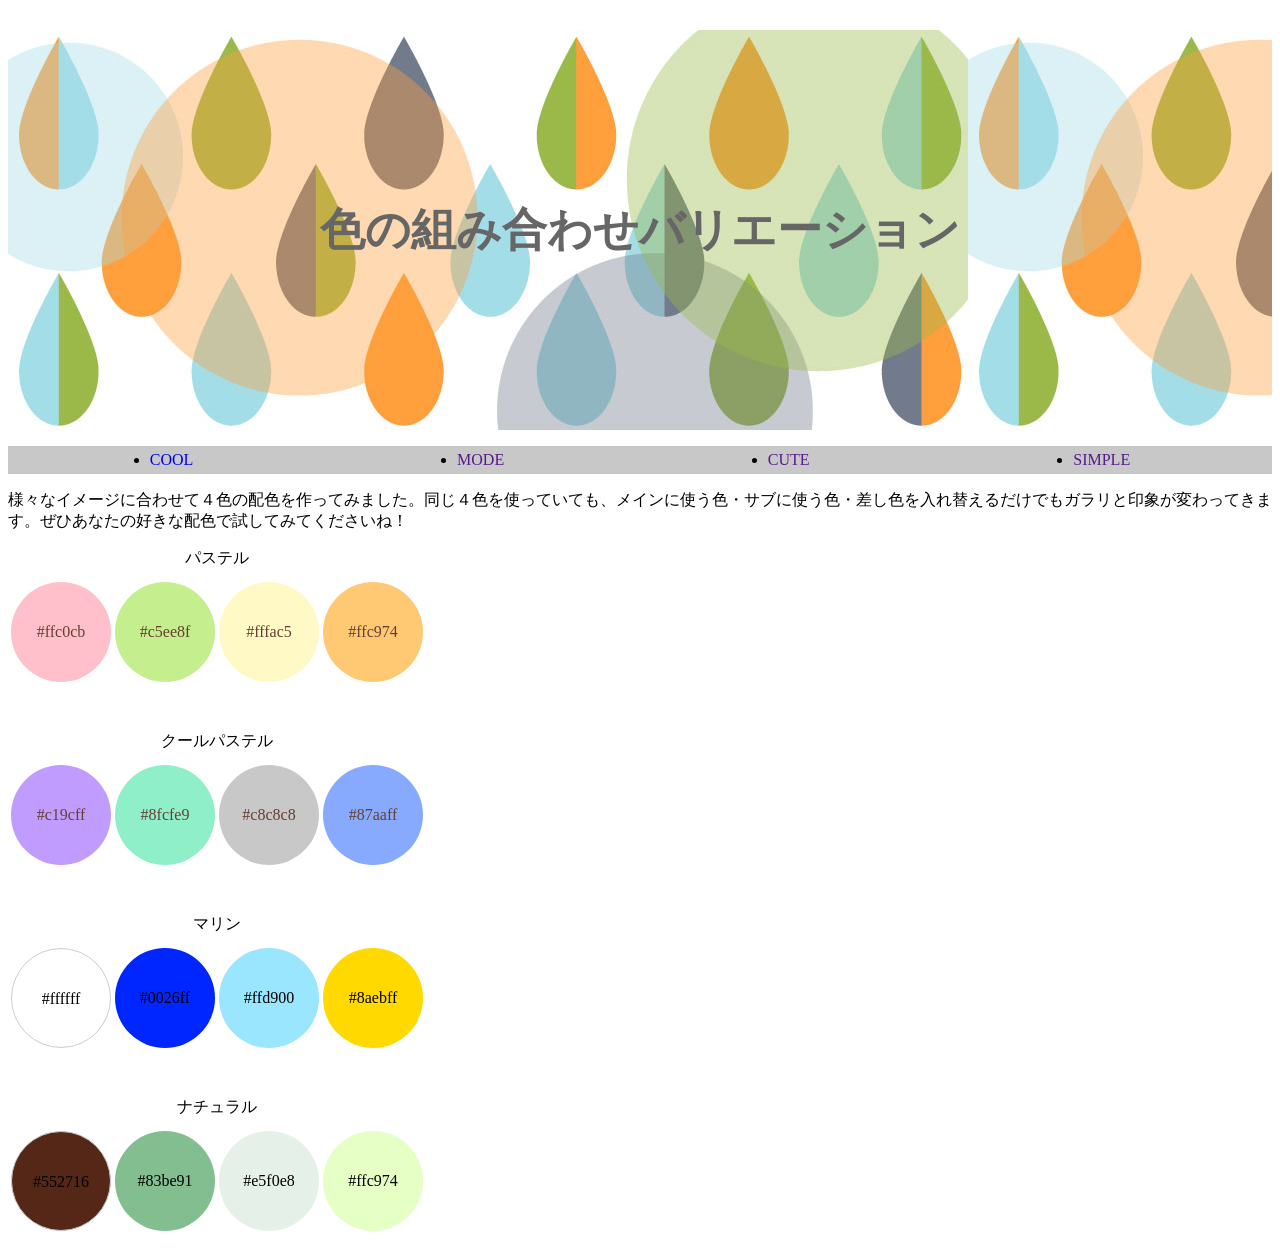
==== HomeWorks/color/index.html @ d6b55b82 "day3" ====
<!DOCTYPE html>
<html>
	<head>
		<meta charset="UTF-8">
		<title>色の組み合わせバリエーション</title>
		<meta name="viewport" content="width=device-width, initial-scale=1" />
		<link rel="stylesheet"  href="http://yui.yahooapis.com/3.18.1/build/cssreset/cssreset-min.css">
		<link rel="stylesheet"  href="css/main.css">
	</head>
	<body>
		<div class="container">
		<header>
			<h1>色の組み合わせバリエーション</h1>
		</header>
	<nav>
	<ul>
		<li><a href="Cool.html">COOL</a></li>
		<li><a href="">MODE</a></li>
		<li><a href="">CUTE</a></li>
		<li><a href="">SIMPLE</a></li>
	</ul>
	</nav>
		<p>様々なイメージに合わせて４色の配色を作ってみました。同じ４色を使っていても、メインに使う色・サブに使う色・差し色を入れ替えるだけでもガラリと印象が変わってきます。ぜひあなたの好きな配色で試してみてくださいね！</p>
		<table>
		<caption>パステル</caption>
		<tr>
		<td><div id="boxP-1" class="cl_pastel">#ffc0cb</div></td>
		<td><div id="boxP-2" class="cl_pastel">#c5ee8f</div></td>
		<td><div id="boxP-3" class="cl_pastel">#fffac5</div></td>
		<td><div id="boxP-4" class="cl_pastel">#ffc974</div></td>		
		</tr>
		</table>

		<br>
		<br>

		<table>
		<caption>クールパステル</caption>
		<tr>
		<td><div id="boxCP-1" class="cl_paCool">#c19cff</div></td>
		<td><div id="boxCP-2" class="cl_paCool">#8fcfe9</div></td>
		<td><div id="boxCP-3" class="cl_paCool">#c8c8c8</div></td>
		<td><div id="boxCP-4" class="cl_paCool">#87aaff</div></td>
		</tr>
		</table>

		<br>
		<br>

		<table>
		<caption>マリン</caption>
		<tr>
		<td><div id="boxM-1" class="cl_marine">#ffffff</div></td>
		<td><div id="boxM-2" class="cl_marine">#0026ff</div></td>
		<td><div id="boxM-3" class="cl_marine">#ffd900</div></td>
		<td><div id="boxM-4" class="cl_marine">#8aebff</div></td>
		</tr>
		</table>

		<br>
		<br>

		<table>
		<caption>ナチュラル</caption>
		<tr>
		<td><div id="boxN-1" class="cl_natural">#552716</div></td>
		<td><div id="boxN-2" class="cl_natural">#83be91</div></td>
		<td><div id="boxN-3" class="cl_natural">#e5f0e8</div></td>
		<td><div id="boxN-4" class="cl_natural">#ffc974</div></td>
		</tr>
		</table>
	</div>
	</body>
</html>
---- HomeWorks/color/css/main.css ----
#container{/Users/sugawaramegumi/Desktop/webLesson/day3/index.html 
	margin:0 auto;
	padding:10px;
}
header{
	background-size:cover;
	background:url(../images/hokuoMain.jpg);
	height:400px;
	}
header h1{
		font-size:3.5vw;
		color:#666;
		line-height:400px;
		padding:0 auto;
		text-align:center;
	}
nav ul{
	display:flex;
	flex-direction:low;
	justify-content:space-around;
	padding:5px 10px;
	background:#c8c8c8;
	}
nav ul li a{
	text-decoration:none;
	}
*{box-sizing:border-box;}
#boxP-1{
		width:100px;
		height:100px;
		background:#ffc0cb;
		border-radius:50%;
		text-align:center;
		line-height:100px;
		margin:10px auto;
		}
#boxP-2{
		width:100px;
		height:100px;
		background:#c5ee8f;
		border-radius:50%;
		text-align:center;
		line-height:100px;
		margin:10px auto;
		}
#boxP-3{
		width:100px;
		height:100px;
		background:#fffac5;
		border-radius:50%;
		text-align:center;
		line-height:100px;
		margin:10px auto;
		}
#boxP-4{
		width:100px;
		height:100px;
		background:#ffc974;
		border-radius:50%;
		text-align:center;
		line-height:100px;
		margin:10px auto;
		}
#boxCP-1{
		width:100px;
		height:100px;
		background:#c19cff;
		border-radius:50%;
		text-align:center;
		line-height:100px;
		margin:10px auto;
		}
#boxCP-2{
		width:100px;
		height:100px;
		background:#8fefc9;
		border-radius:50%;
		text-align:center;
		line-height:100px;
		margin:10px auto;
		}
#boxCP-3{
		width:100px;
		height:100px;
		background:#c8c8c8;
		border-radius:50%;
		text-align:center;
		line-height:100px;
		margin:10px auto;
		}
#boxCP-4{
		width:100px;
		height:100px;
		background:#87aaff;
		border-radius:50%;
		text-align:center;
		line-height:100px;
		margin:10px auto;
		}
#boxM-1{
		width:100px;
		height:100px;
		background:#fff;
		border:1px solid #ccc;
		border-radius:50%;
		text-align:center;
		line-height:100px;
		margin:10px auto;
		}
#boxM-2{
		width:100px;
		height:100px;
		background:#0026ff;
		border-radius:50%;
		text-align:center;
		line-height:100px;
		margin:10px auto;
		}
#boxM-3{
		width:100px;
		height:100px;
		background:#9ae6ff;
		border-radius:50%;
		text-align:center;
		line-height:100px;
		margin:10px auto;
		}
#boxM-4{
		width:100px;
		height:100px;
		background:#ffd900;
		border-radius:50%;
		text-align:center;
		line-height:100px;
		margin:10px auto;
		}
#boxN-1{
		width:100px;
		height:100px;
		background:#552716;
		border:1px solid #ccc;
		border-radius:50%;
		text-align:center;
		line-height:100px;
		margin:10px auto;
		}
#boxN-2{
		width:100px;
		height:100px;
		background:#83be91;
		border-radius:50%;
		text-align:center;
		line-height:100px;
		margin:10px auto;
		}
#boxN-3{
		width:100px;
		height:100px;
		background:#e5f0e8;
		border-radius:50%;
		text-align:center;
		line-height:100px;
		margin:10px auto;
		}
#boxN-4{
		width:100px;
		height:100px;
		background:#e5ffc5;
		border-radius:50%;
		text-align:center;
		line-height:100px;
		margin:10px auto;
		}
.cl_pastel{color:#654032;}
.cl_paCool{color:#654032;}
.cl_marine{color:#000;}
.cl_pastel4{color:#87aaff;}
.cl_fff{color:#fff;}
#p1{
	text-aline:center;
	margin:0 auto;
}
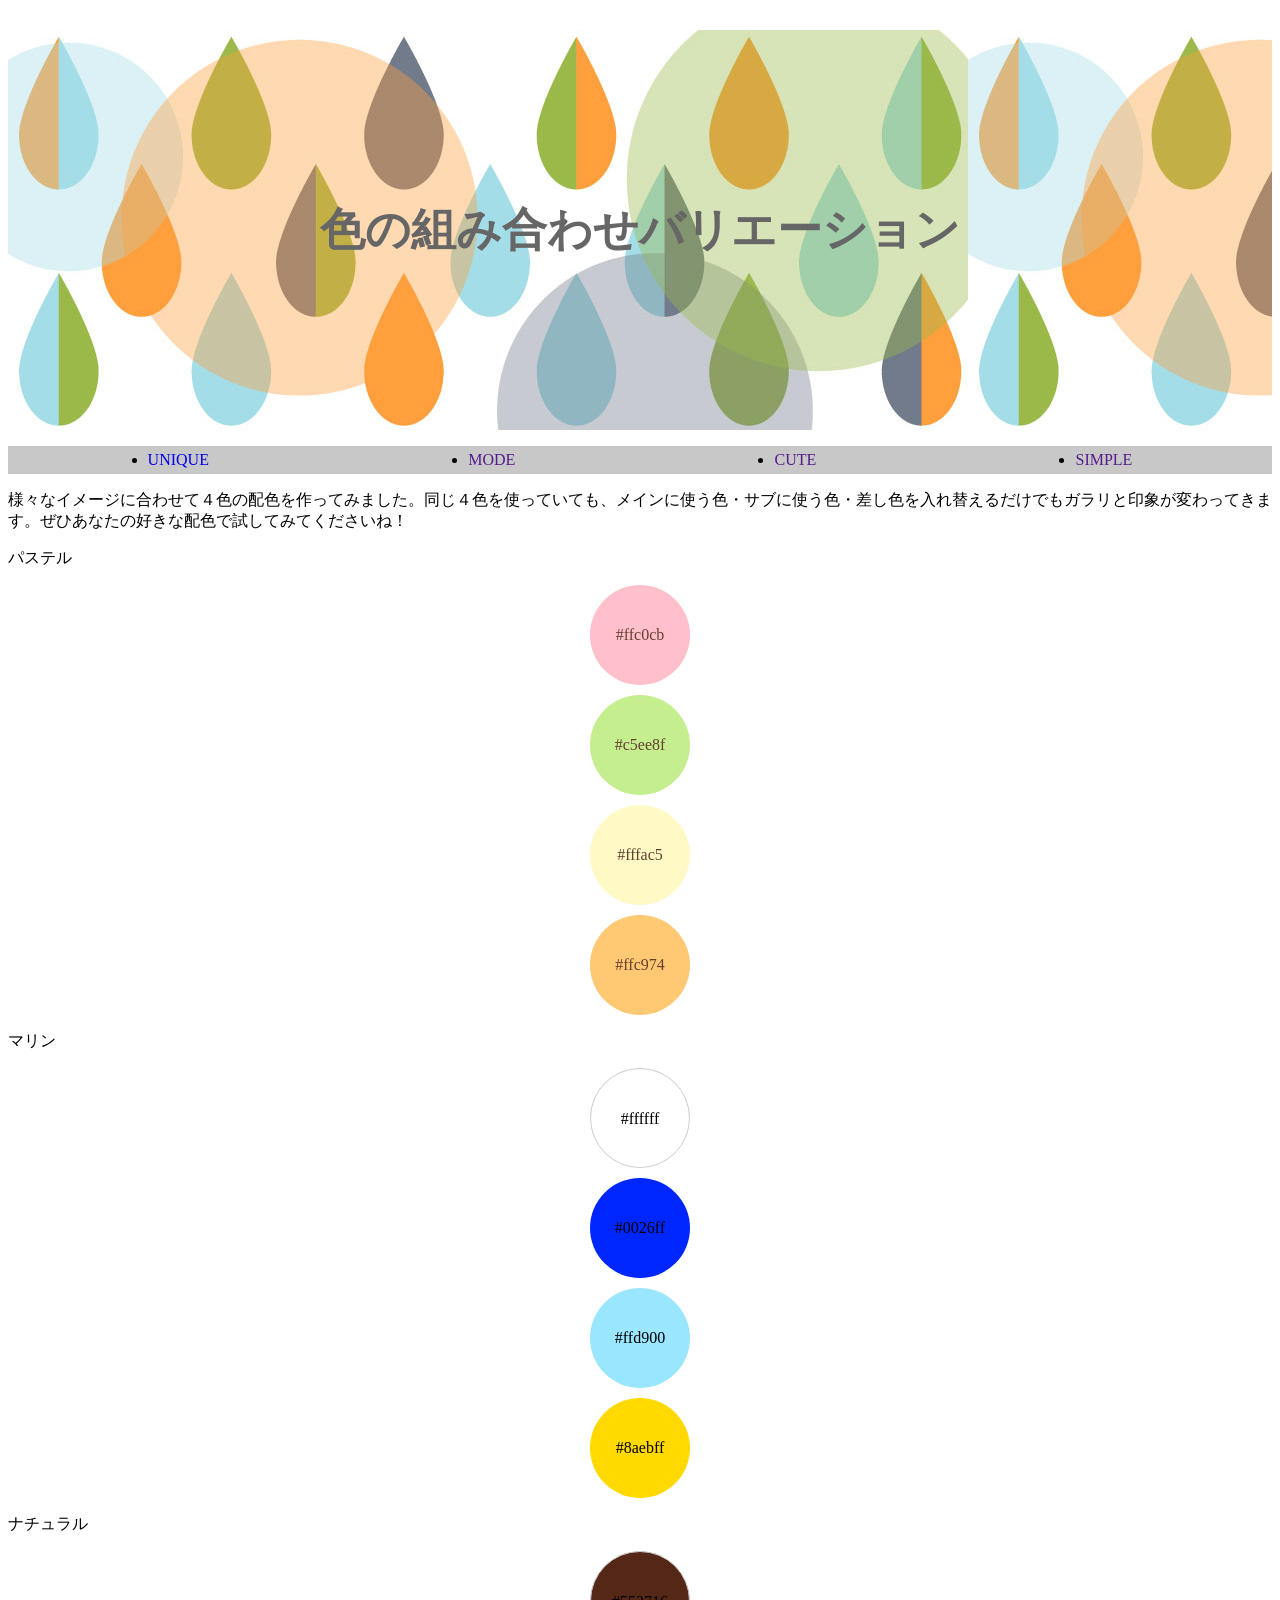
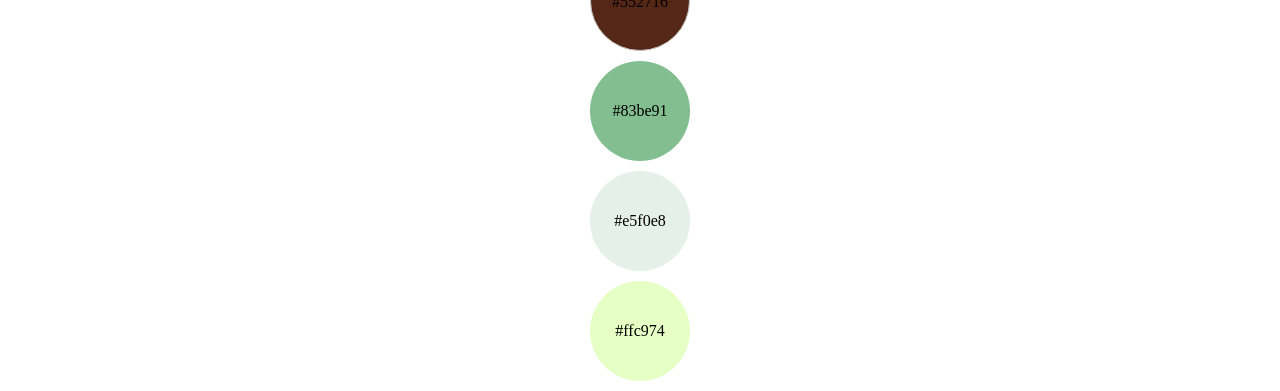
==== commit 9da0ca5d: "2022.05.20" ====
--- a/HomeWorks/color/index.html
+++ b/HomeWorks/color/index.html
@@ -14,61 +14,28 @@
 		</header>
 	<nav>
 	<ul>
-		<li><a href="Cool.html">COOL</a></li>
+		<li><a href="unique.html">UNIQUE</a></li>
 		<li><a href="">MODE</a></li>
 		<li><a href="">CUTE</a></li>
 		<li><a href="">SIMPLE</a></li>
 	</ul>
 	</nav>
 		<p>様々なイメージに合わせて４色の配色を作ってみました。同じ４色を使っていても、メインに使う色・サブに使う色・差し色を入れ替えるだけでもガラリと印象が変わってきます。ぜひあなたの好きな配色で試してみてくださいね！</p>
-		<table>
-		<caption>パステル</caption>
-		<tr>
-		<td><div id="boxP-1" class="cl_pastel">#ffc0cb</div></td>
-		<td><div id="boxP-2" class="cl_pastel">#c5ee8f</div></td>
-		<td><div id="boxP-3" class="cl_pastel">#fffac5</div></td>
-		<td><div id="boxP-4" class="cl_pastel">#ffc974</div></td>		
-		</tr>
-		</table>
-
-		<br>
-		<br>
-
-		<table>
-		<caption>クールパステル</caption>
-		<tr>
-		<td><div id="boxCP-1" class="cl_paCool">#c19cff</div></td>
-		<td><div id="boxCP-2" class="cl_paCool">#8fcfe9</div></td>
-		<td><div id="boxCP-3" class="cl_paCool">#c8c8c8</div></td>
-		<td><div id="boxCP-4" class="cl_paCool">#87aaff</div></td>
-		</tr>
-		</table>
-
-		<br>
-		<br>
-
-		<table>
-		<caption>マリン</caption>
-		<tr>
-		<td><div id="boxM-1" class="cl_marine">#ffffff</div></td>
-		<td><div id="boxM-2" class="cl_marine">#0026ff</div></td>
-		<td><div id="boxM-3" class="cl_marine">#ffd900</div></td>
-		<td><div id="boxM-4" class="cl_marine">#8aebff</div></td>
-		</tr>
-		</table>
-
-		<br>
-		<br>
-
-		<table>
-		<caption>ナチュラル</caption>
-		<tr>
-		<td><div id="boxN-1" class="cl_natural">#552716</div></td>
-		<td><div id="boxN-2" class="cl_natural">#83be91</div></td>
-		<td><div id="boxN-3" class="cl_natural">#e5f0e8</div></td>
-		<td><div id="boxN-4" class="cl_natural">#ffc974</div></td>
-		</tr>
-		</table>
+		<p class="colorName">パステル</p>
+		<div id="boxP-1" class="cl_pastel">#ffc0cb</div>
+		<div id="boxP-2" class="cl_pastel">#c5ee8f</div>
+		<div id="boxP-3" class="cl_pastel">#fffac5</div>
+		<div id="boxP-4" class="cl_pastel">#ffc974</div>
+		<p class="colorName">マリン</p>
+		<div id="boxM-1" class="cl_marine">#ffffff</div>
+		<div id="boxM-2" class="cl_marine">#0026ff</div>
+		<div id="boxM-3" class="cl_marine">#ffd900</div>
+		<div id="boxM-4" class="cl_marine">#8aebff</div>
+		<p class="colorName">ナチュラル</p>
+		<div id="boxN-1" class="cl_natural">#552716</div>
+		<div id="boxN-2" class="cl_natural">#83be91</div>
+		<div id="boxN-3" class="cl_natural">#e5f0e8</div>
+		<div id="boxN-4" class="cl_natural">#ffc974</div>
 	</div>
 	</body>
 </html>
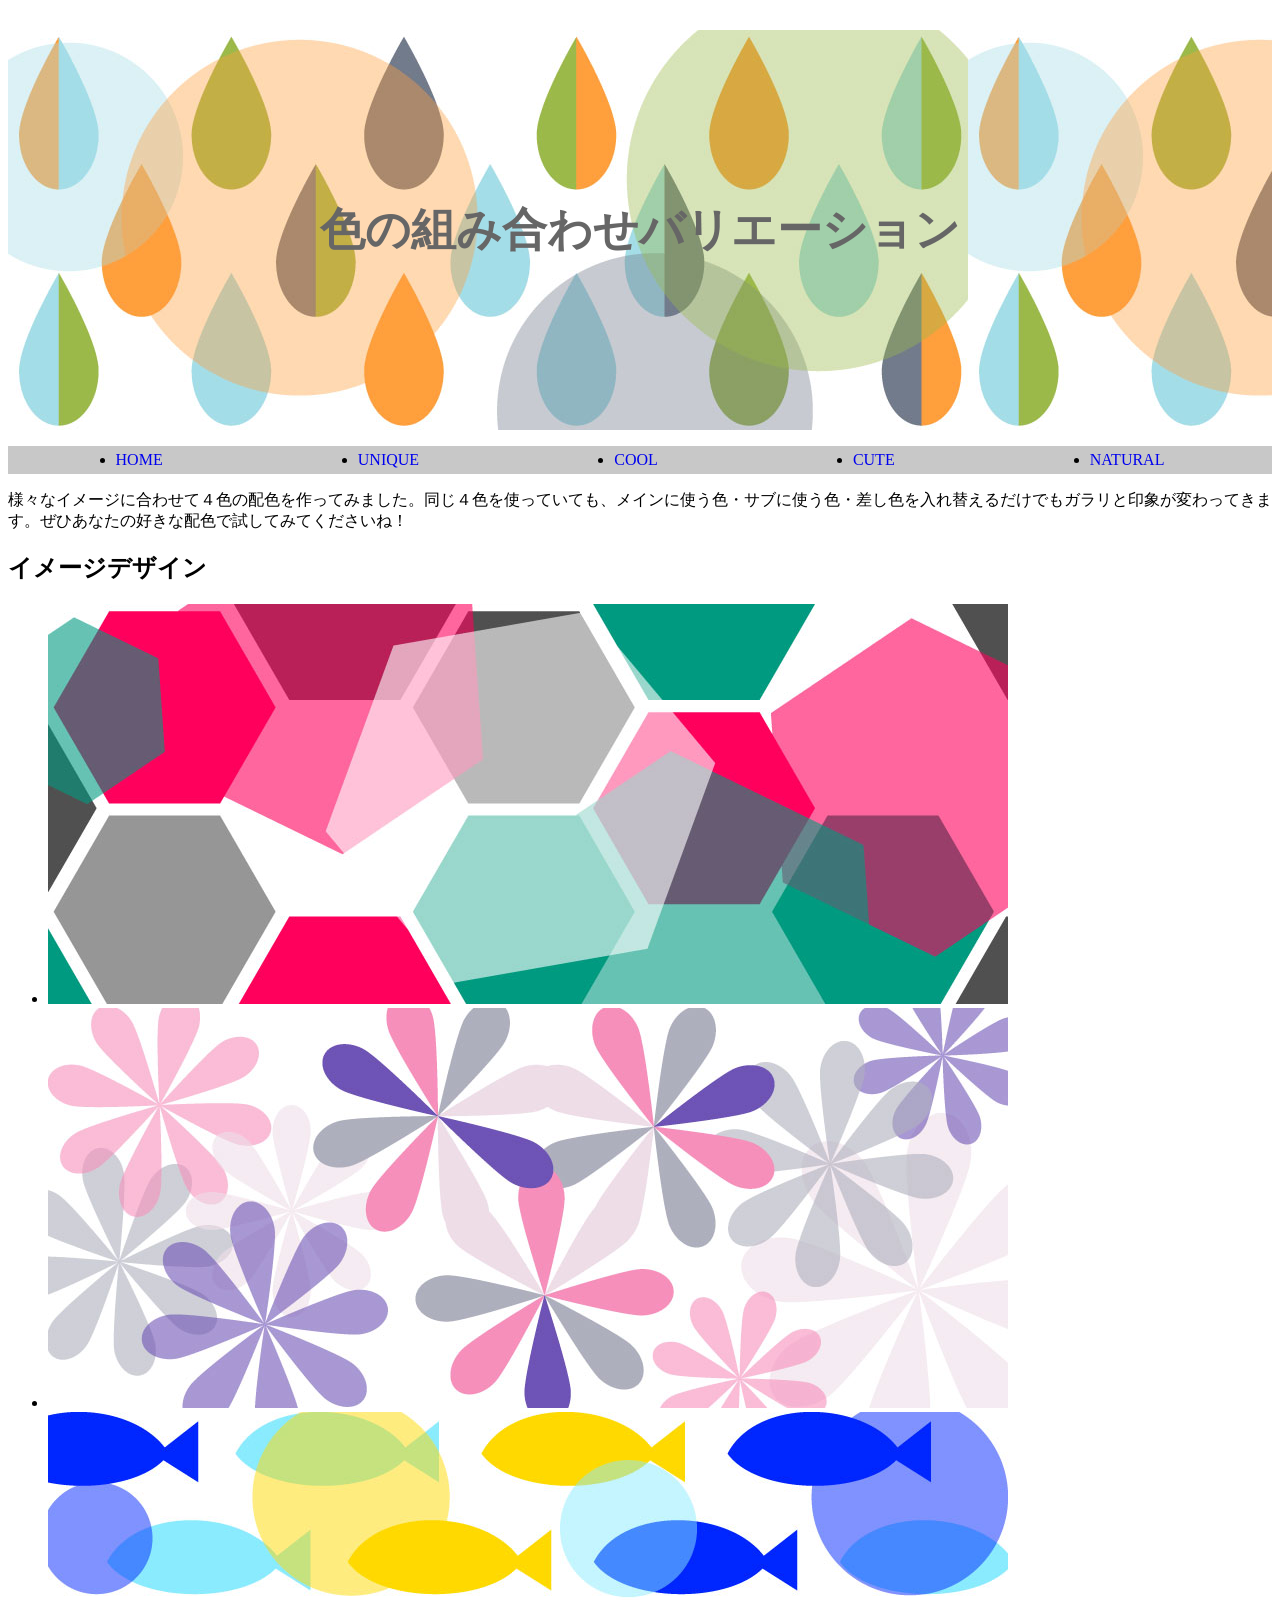
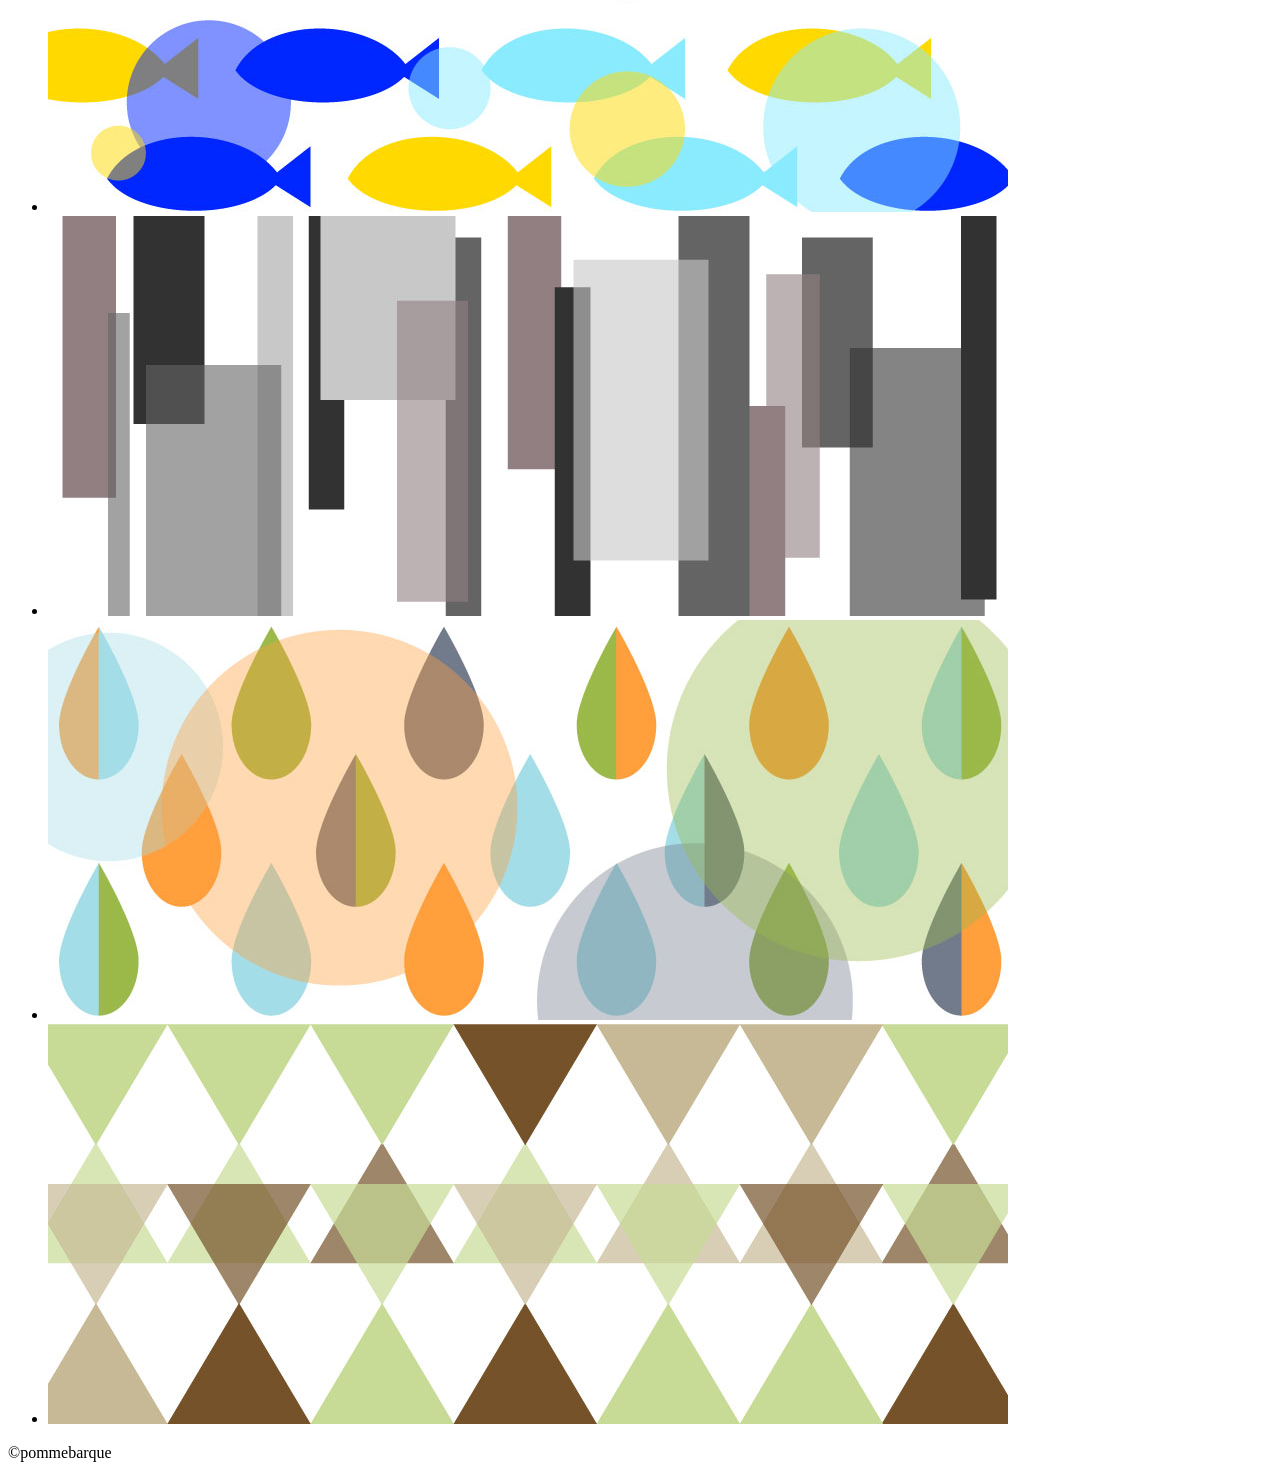
==== commit 72f6453b: "color page" ====
--- a/HomeWorks/color/index.html
+++ b/HomeWorks/color/index.html
@@ -14,28 +14,24 @@
 		</header>
 	<nav>
 	<ul>
+		<li><a href="index.html">HOME</a></li>
 		<li><a href="unique.html">UNIQUE</a></li>
-		<li><a href="">MODE</a></li>
-		<li><a href="">CUTE</a></li>
-		<li><a href="">SIMPLE</a></li>
+		<li><a href="cool.html">COOL</a></li>
+		<li><a href="cute.html">CUTE</a></li>
+		<li><a href="natural.html">NATURAL</a></li>
 	</ul>
 	</nav>
 		<p>様々なイメージに合わせて４色の配色を作ってみました。同じ４色を使っていても、メインに使う色・サブに使う色・差し色を入れ替えるだけでもガラリと印象が変わってきます。ぜひあなたの好きな配色で試してみてくださいね！</p>
-		<p class="colorName">パステル</p>
-		<div id="boxP-1" class="cl_pastel">#ffc0cb</div>
-		<div id="boxP-2" class="cl_pastel">#c5ee8f</div>
-		<div id="boxP-3" class="cl_pastel">#fffac5</div>
-		<div id="boxP-4" class="cl_pastel">#ffc974</div>
-		<p class="colorName">マリン</p>
-		<div id="boxM-1" class="cl_marine">#ffffff</div>
-		<div id="boxM-2" class="cl_marine">#0026ff</div>
-		<div id="boxM-3" class="cl_marine">#ffd900</div>
-		<div id="boxM-4" class="cl_marine">#8aebff</div>
-		<p class="colorName">ナチュラル</p>
-		<div id="boxN-1" class="cl_natural">#552716</div>
-		<div id="boxN-2" class="cl_natural">#83be91</div>
-		<div id="boxN-3" class="cl_natural">#e5f0e8</div>
-		<div id="boxN-4" class="cl_natural">#ffc974</div>
+	<h2>イメージデザイン</h2>
+	<ul class="imgs">
+		<li><img src="images/color_unique.jpg" alt="sampleImage"></li>
+		<li><img src="images/color_cute.jpg" alt="sampleImage"></li>
+		<li><img src="images/marine.jpg" alt="sampleImage"></li>
+		<li><img src="images/color_cool.jpg" alt="sampleImage"></li>
+		<li><img src="images/hokuoMain.jpg" alt="sampleImage"></li>
+		<li><img src="images/color_natural.jpg" alt="sampleImage"></li>
+	</ul>
 	</div>
+	<footer>	&copy;pommebarque</footer>
 	</body>
 </html>
